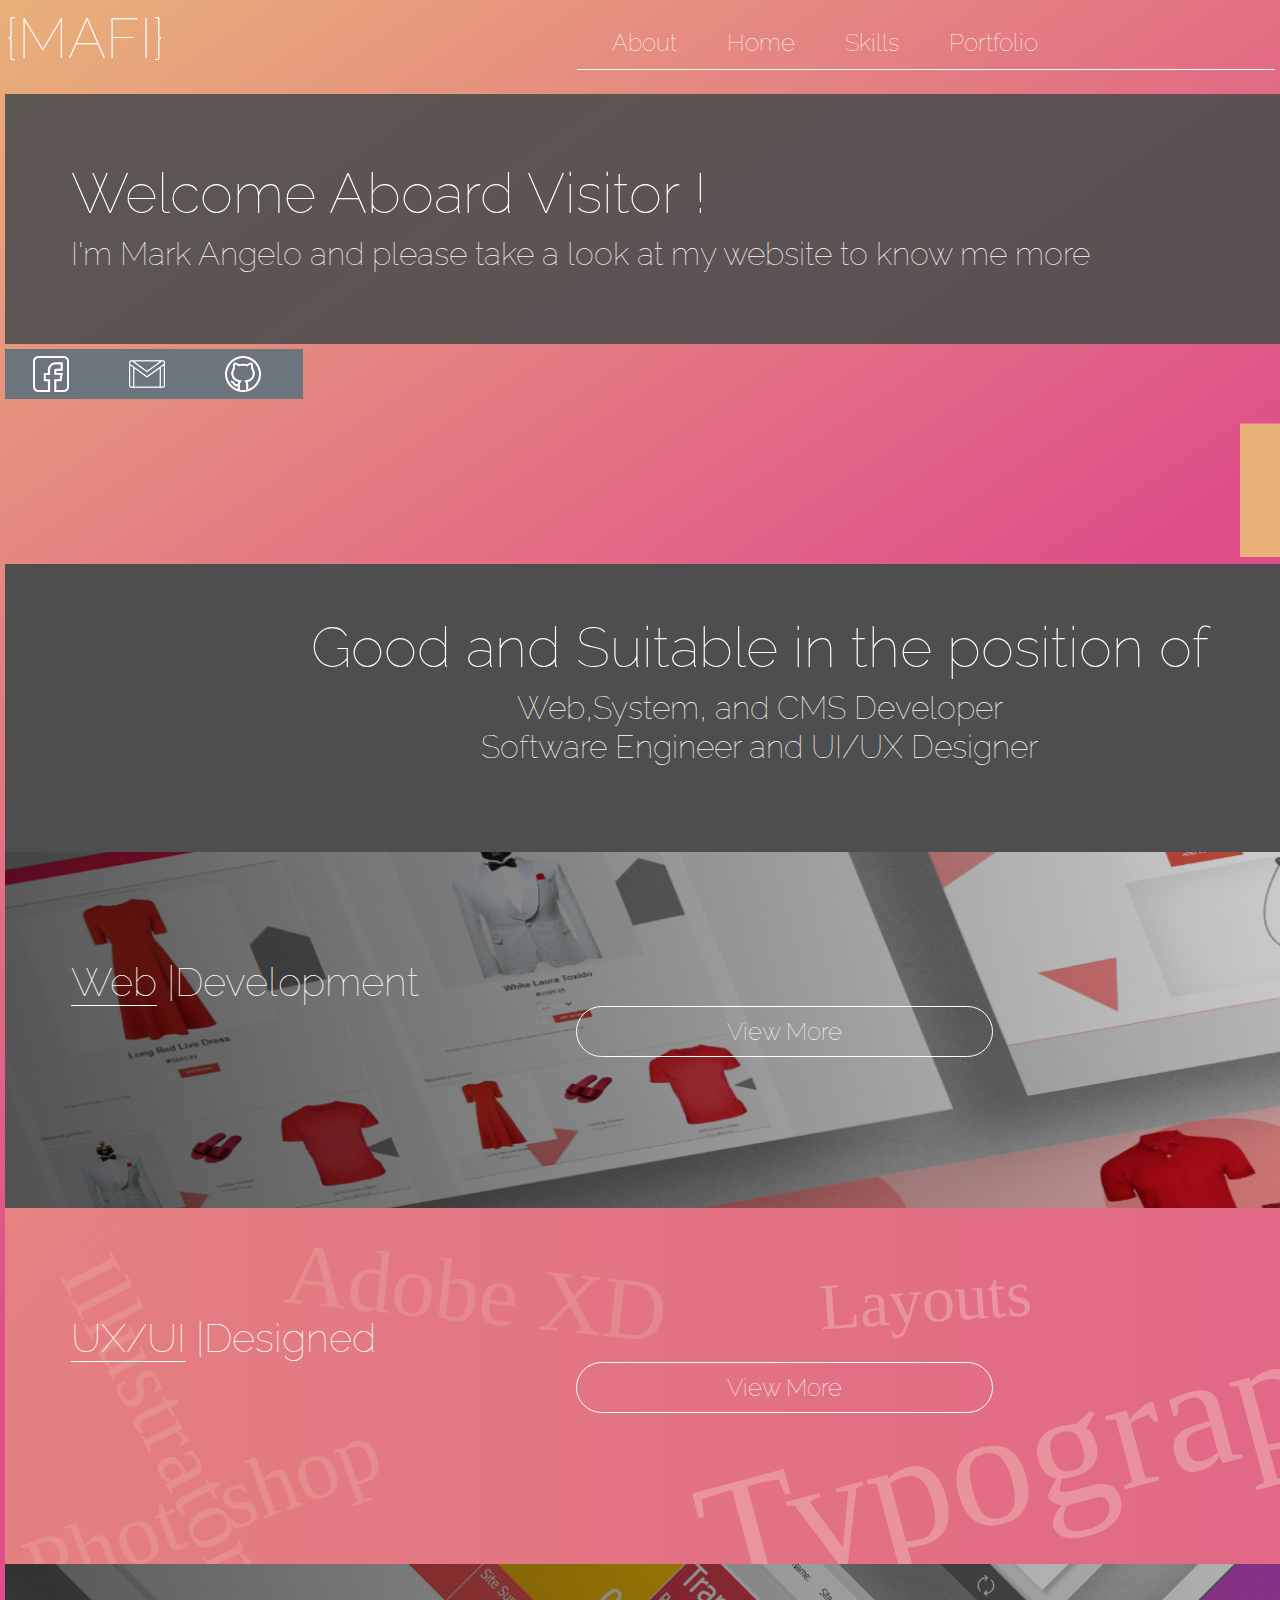
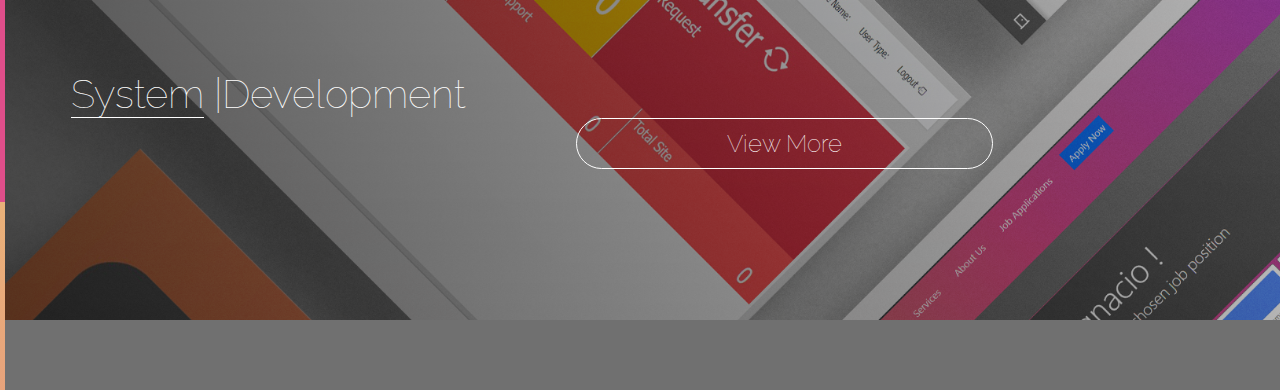
==== index.html @ a72b0a35 "links" ====
<!DOCTYPE html>
<html lang="en">
  <head>
    <!-- Required meta tags -->
    <meta charset="utf-8" />
    <meta
      name="viewport"
      content="width=device-width, initial-scale=1, shrink-to-fit=no"
    />

    <!-- Bootstrap CSS -->
    <link
      rel="stylesheet"
      href="https://maxcdn.bootstrapcdn.com/bootstrap/4.0.0/css/bootstrap.min.css"
      integrity="sha384-Gn5384xqQ1aoWXA+058RXPxPg6fy4IWvTNh0E263XmFcJlSAwiGgFAW/dAiS6JXm"
      crossorigin="anonymous"
    />
    <link rel="stylesheet" href="Index.css" />
    <title>Welcome</title>
  </head>
  <body>
    <div class="nav">
      <h1 class="float-left">{MAFI}</h1>
      <nav class="">
        <ul class="float-right">
          <span
            style="font-size: 1.5rem; cursor: pointer"
            id="Hamburger"
            onclick="openNav()"
            >&#9776; open</span
          >

          <li><a href="/PersonalWebsite/About/About.html">About</a></li>
          <li><a href="/PersonalWebsite/index.html">Home</a></li>
          <li><a href="/PersonalWebsite/Skills/Skills.html">Skills</a></li>
          <li><a href="/PersonalWebsite/Porfolio/Portfolio.html">Portfolio</a></li>
        </ul>
      </nav>
    </div>
    <div id="myNav" class="overlay">
      <a href="javascript:void(0)" class="closebtn" onclick="closeNav()"
        >&times;</a
      >
      <div class="overlay-content">
        <h5>Hi! Let me join to your team!</h5>
        <a href="/PersonalWebsite/About/About.html">| About</a>
        <a href="/PersonalWebsite/index.html">| Home</a>
        <a href="/PersonalWebsite/Skills/Skills.html">| Skills</a>
        <a href="/PersonalWebsite/Porfolio/Portfolio.html">| Portfolio</a>
      </div>
    </div>
    <div class="container-fluid">
      <br />
      <header>
        <div class="Welcome-Greet">
          <h1 class="display-4">Welcome Aboard Visitor !</h1>
          <h2 class="display-6">
            I'm Mark Angelo and please take a look at my website to know me more
          </h2>
          <img src="./images/Logo1.svg" id="Logo1" alt="" />
        </div>
        <div class="contacts">
          <li>
            <button
              type="button"
              class="btn btn-secondary"
              data-container="body"
              data-toggle="popover"
              data-placement="bottom"
              data-content="https://www.facebook.com/angelo.ignacio.7186/
        "
            >
              <img src="./images/facebook.svg" alt="" />
            </button>
          </li>
          <li>
            <button
              type="button"
              class="btn btn-secondary"
              data-container="body"
              data-toggle="popover"
              data-placement="bottom"
              data-content="markangeloignacio001@gmail.com
     "
            >
              <img src="./images/Gmail.svg" alt="" />
            </button>
          </li>
          <li>
            <button
              type="button"
              class="btn btn-secondary"
              data-container="body"
              data-toggle="popover"
              data-placement="bottom"
              data-title=""
              data-content="github.com/ignacio2366
      "
            >
              <img src="./images/Git.svg" alt="" />
            </button>
          </li>
        </div>
      </header>
      <section style="height: 288px">
        <h3>Good and Suitable in the position of</h3>
        <h2>
          Web,System, and CMS Developer <br />Software Engineer and UI/UX
          Designer
        </h2>
      </section>
      <section>
        <h1><span>Web</span> |Development</h1>
        <a href="/PersonalWebsite/Porfolio/Portfolio.html">View More</a>
      </section>

      <section>
        <h1 class=""><span>UX/UI</span> |Designed</h1>
        <a href="">View More</a>
      </section>

      <section>
        <h1 class=""><span>System</span> |Development</h1>
        <a href="">View More</a>
      </section>
      <footer></footer>
    </div>

    <!-- Optional JavaScript -->
    <!-- jQuery first, then Popper.js, then Bootstrap JS -->
    <script
      src="https://code.jquery.com/jquery-3.2.1.slim.min.js"
      integrity="sha384-KJ3o2DKtIkvYIK3UENzmM7KCkRr/rE9/Qpg6aAZGJwFDMVNA/GpGFF93hXpG5KkN"
      crossorigin="anonymous"
    ></script>
    <script
      src="https://cdnjs.cloudflare.com/ajax/libs/popper.js/1.12.9/umd/popper.min.js"
      integrity="sha384-ApNbgh9B+Y1QKtv3Rn7W3mgPxhU9K/ScQsAP7hUibX39j7fakFPskvXusvfa0b4Q"
      crossorigin="anonymous"
    ></script>
    <script
      src="https://maxcdn.bootstrapcdn.com/bootstrap/4.0.0/js/bootstrap.min.js"
      integrity="sha384-JZR6Spejh4U02d8jOt6vLEHfe/JQGiRRSQQxSfFWpi1MquVdAyjUar5+76PVCmYl"
      crossorigin="anonymous"
    ></script>

    <script>
      function openNav() {
        document.getElementById("myNav").style.width = "100%";
      }

      function closeNav() {
        document.getElementById("myNav").style.width = "0%";
      }
      $(function () {
        $('[data-toggle="popover"]').popover();
      });
    </script>
  </body>
</html>
---- Index.css ----
@import url("https://fonts.googleapis.com/css2?family=Raleway:ital,wght@0,100;0,400;1,100&display=swap");
* {
  font-family: "Raleway", sans-serif;
  font-weight: 100 !important;
  box-sizing: border-box;
  color: #fff !important;
}

body {
  background: linear-gradient(146deg, rgba(233,177,121,1) 0%, rgba(223,78,138,1) 50%);
  background-size: auto;
  background-repeat: repeat;
  height: auto;
  margin: 5px;
}

/* Navigation */
.nav {
  position: relative;
  width: 100%;
  height: 10px;
}
.nav h1 {
  position: relative;
  float: left;
  font-weight: lighter;
  font-size: 3.5em;
}
nav ul {
  position: absolute;
  float: left;
  margin-left: -30px;
}

nav li {
  display: inline;
  padding: 20px 25px 10px 25px;
  list-style-type: none;
  float: left;
}
nav li:hover {
  transform: scale(1.2);
}
nav a {
  text-emphasis: none;
  font-size: 1.5rem;
  transition: transform 0.9s;
}
nav a:hover {
  text-decoration: none;
}

nav {
  position: absolute;
  right: 0px;
  width: 55%;
  height: 65px;

  padding-bottom: 50px !important;
  border-bottom: 0.1px solid white;
}

#Hamburger {
  visibility: hidden;
}

/* Body  */

.container-fluid {
  position: relative;
  height: 198vh;

  max-width: 1550px;
  min-width: 1510px;
  padding: 0;
  margin: auto;
  border-right: 1px solid #f5f5f5;
  border-top: 0px;
  top: 55px;
}
span {
  border-bottom: 0.5px solid #ffff;
}

/* HEADER */
header {
  width: 100%;
  height: 470px;
}
header img {
  float: right;
  z-index: 1;
  width: auto;
  height: 275px;
}

.Welcome-Greet {
  height: 250px;
  background-color: rgba(78, 78, 78, 0.9);
  padding: 66px 0px 0px 66px;
}

.contacts {
  margin-top: 5px;
  background-color: #6c757d;
  width: 298px;
  height: 50px;
}
.contacts li {
  display: inline-block;
  padding: 0 15px;
}
.contacts img {
  width: auto;
  height: 36px;
  background-color: none;
}
.popover{
  background-color: #6c757d !important;

}


/* Sections */

section a {
  padding: 10px 150px;
  height: 45px;
  border: 1px solid #ffff;
  border-radius: 40px;
  margin: 0 35%;
  font-size: 1.5rem;
}

section:nth-child(3) {
  height: 288px;
  background-color: #4e4e4e;
  text-align: center;
  padding-top: 50px;
}
section:nth-child(3) h3 {
  font-size: 3.5rem;
}
section:nth-child(4) {
  height: 356px;

  background: linear-gradient(to right, rgba(0, 0, 0, 0.6), rgba(0, 0, 0, 0.1)),
    url(./images/WebDevelopment.png); /* The least supported option. */

  background-size: cover;
  padding: 7% 0px 0px 66px;
}

section:nth-child(5) {
  height: 356px;
  padding: 0 0px 0px 0px;
  padding: 7% 0px 0px 66px;
  background: linear-gradient(
      to right,
      rgba(233, 177, 121, 0.5),
      rgba(233, 177, 121, 0.219)
    ),
    url(./images/Ui.svg); /* The least supported option. */

  background-size: cover;
}
section:nth-child(6) {
  height: 356px;

  background: linear-gradient(to right, rgba(0, 0, 0, 0.6), rgba(0, 0, 0, 0.1)),
    url(./images/SystemDev.png); /* The least supported option. */

  background-size: cover;
  padding: 7% 0px 0px 66px;
}
footer {
  height: 70px;
  background-color: #707070;
}

.overlay {
  height: 100%;
  width: 0;
  position: fixed;
  z-index: 2;
  top: 0;
  right: 0;
  background-color: rgba(78, 78, 78, 0.85);
  overflow-x: hidden;
  transition: 0.2s;
}

.overlay-content {
  position: relative;
  top: 25%;
  width: 100%;
  text-align: center;
  margin-top: 30px;
}
.overlay-content h5 {
  font-size: 1.4rem;
  font-weight: 100;
}

.overlay a {
  padding: 8px;
  text-decoration: none;
  font-size: 1.5rem;
  color: #818181;
  display: block;
  transition: 0.3s;
}

.overlay a:hover,
.overlay a:focus {
  color: #f1f1f1;
}

.overlay .closebtn {
  position: absolute;
  top: 20px;
  right: 45px;
  font-size: 60px;
}
@media screen and (max-width: 450px) {
  #Hamburger {
    position: absolute;
    visibility: visible;
    right: 10px;
  }
  .overlay a {
    font-size: 20px;
    text-align: center;
  }
  .overlay a:hover {
    font-size: 35px;
  }
  .overlay .closebtn {
    font-size: 40px;
    top: 15px;
    right: 0px;
  }
  nav {
    visibility: hidden;
  }
  .nav h1 {
    position: relative;
    float: left;
    font-size: 1.5em;
    font-family: "Raleway", sans-serif;
    font-weight: lighter;
  }

  .container-fluid {
    border: 0px solid white;

    position: relative;
    height: 198vh;

    max-width: 412px;
    min-width: 0px;
    padding: 0;
    margin: 0;
    border-right: 1px solid #f5f5f5;

    top: 55px;
  }

  /* HEADER */
  header {
    width: 100%;
    height: 350px;
  }
  header img {
    float: right;
    z-index: 1;
    width: auto;
    height: 125px;
  }

  .Welcome-Greet {
    height: 250px;
    background-color: rgba(78, 78, 78, 0.9);
    padding: 10px 0px 0px 10px;
  }
  .Welcome-Greet h1 {
    font-size: 30px;
  }
  .Welcome-Greet h2 {
    font-size: 22px;
  }
  .contacts {
    margin-top: 5px;
    background-color: #6c757d;
    width: 100%;
    height: 40px;
  }
  .contacts li {
    display: inline-block;
    padding: 0 8.5%;
  }
  .contacts img {
    width: auto;
    height: 25px;
    background-color: none;
  }

  .popover {
    background-color: #0000;
  }

  /* Sections */

  section a {
    padding: 10px 50px;
    border: 1px solid #ffff;
    border-radius: 40px;
    margin: 10% 20% ;
    font-size: 1.2rem;
    position: absolute
  }

  section h1 {
    font-size: 25px;
    margin-top: 50px;;
    text-align: left;
    font-size:1.8rem;
  }
  section h2 {
    font-size: 28px;
  }
  section h3 {
    font-size: 18px;
  }

  section:nth-child(3) {
    height: 288px;
    background-color: #4e4e4e;
    text-align: center;
    padding-top: 50px;
  }

  section:nth-child(3) h3 {
    font-size: 1.3rem;
  }
  section:nth-child(4) {
    height: 300px;

    background: linear-gradient(
        to right,
        rgba(0, 0, 0, 0.6),
        rgba(0, 0, 0, 0.1)
      ),
      url(./images/WebDevelopment.png); /* The least supported option. */

    background-size: cover;
    padding: 7% 0px 0px 10px;
  }

  section:nth-child(5) {
    height: 300px;
    padding: 0 0px 0px 0px;
    padding: 7% 0px 0px 10px;
    background: linear-gradient(
        to right,
        rgba(0, 0, 0, 0.2),
        rgba(0, 0, 0, 0.1)
      ),
      url(./images/Ui.svg); /* The least supported option. */

    background-size: cover;
  }
  section:nth-child(6) {
    height: 300px;

    background: linear-gradient(
        to right,
        rgba(0, 0, 0, 0.6),
        rgba(0, 0, 0, 0.1)
      ),
      url(./images/SystemDev.png); /* The least supported option. */

    background-size: cover;
    padding: 7% 0px 0px 10px;
  }
  footer {
    height: 35px;
    background-color: #707070;
  }
}
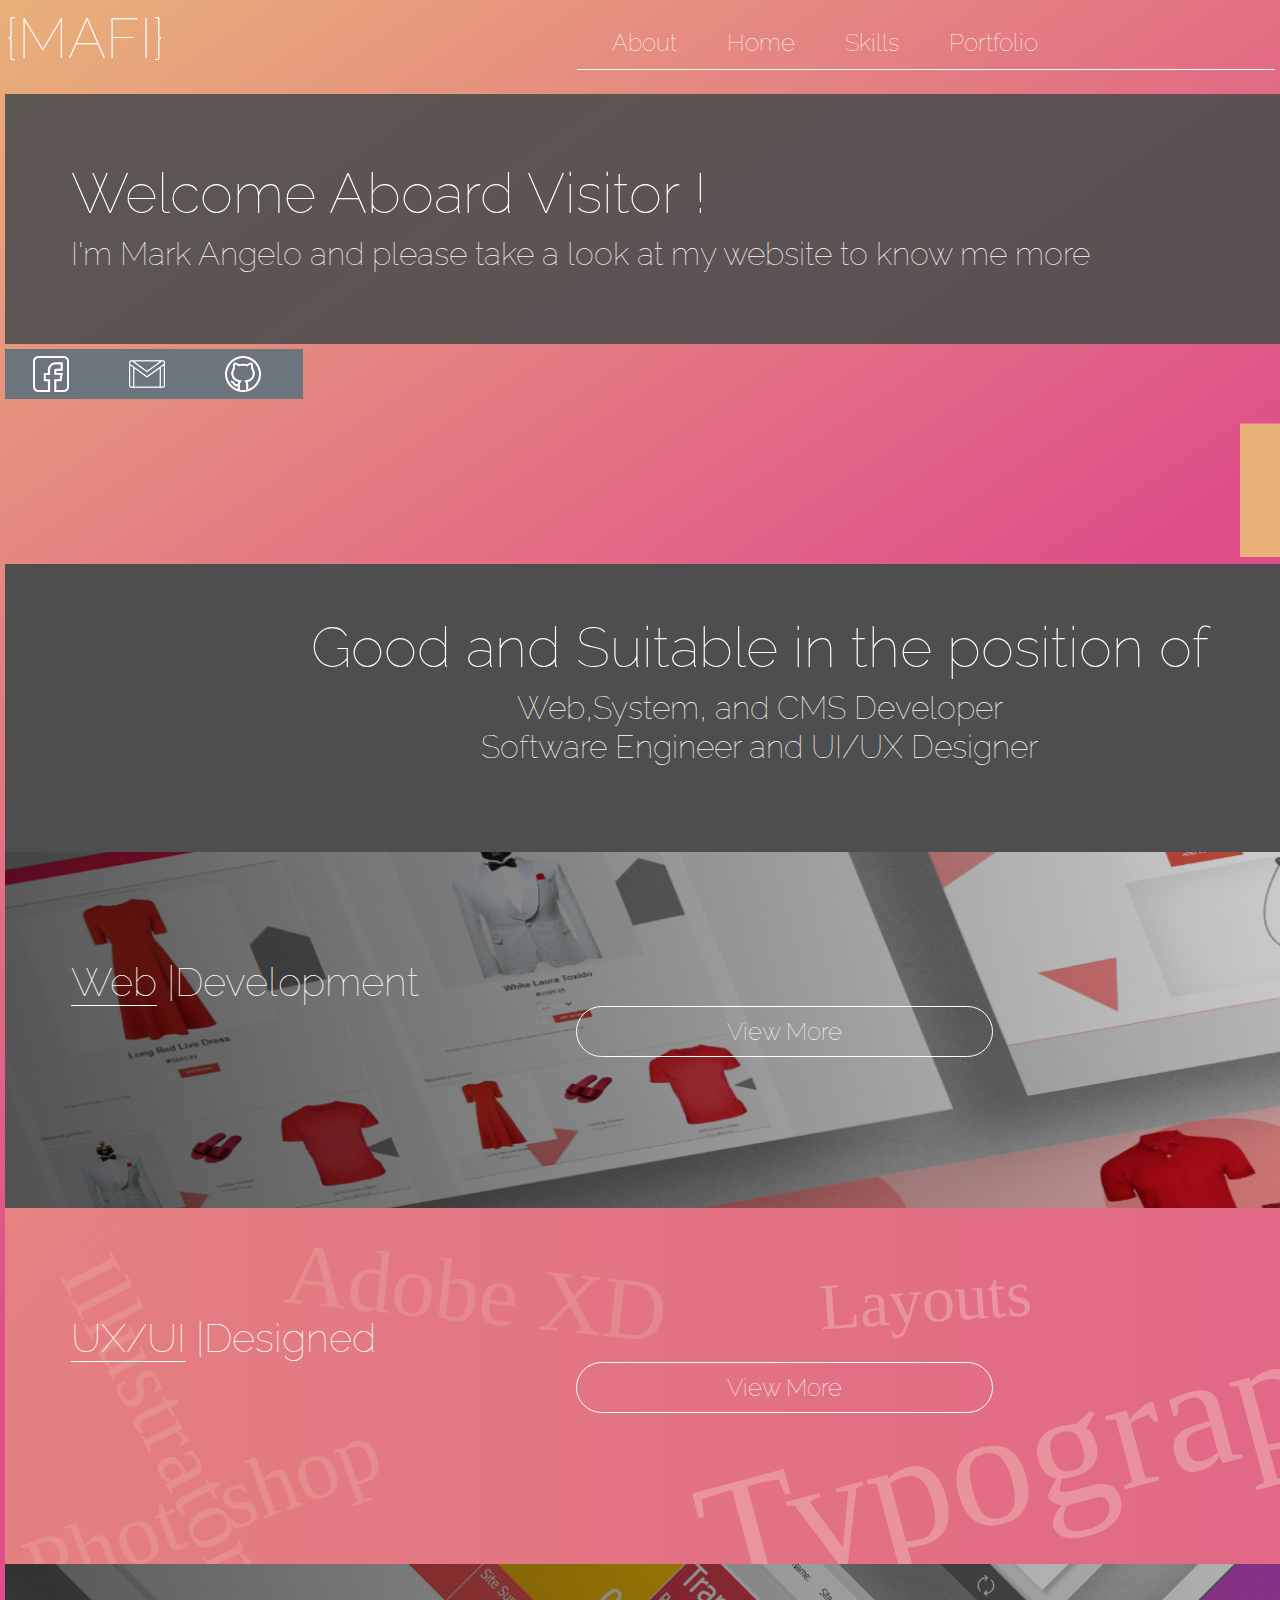
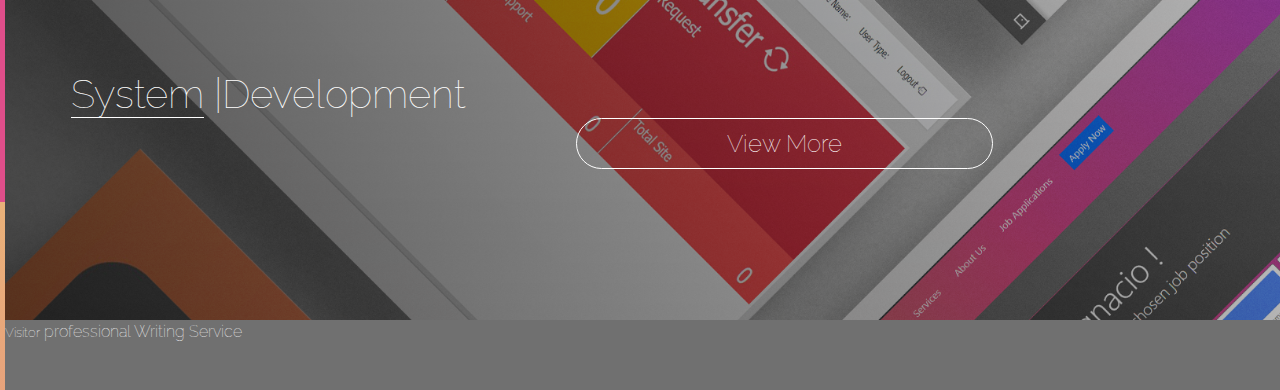
==== commit 52c38757: "Visitor" ====
--- a/index.html
+++ b/index.html
@@ -16,6 +16,7 @@
       crossorigin="anonymous"
     />
     <link rel="stylesheet" href="Index.css" />
+    <link rel="icon" href="/images/person1.png">
     <title>Welcome</title>
   </head>
   <body>
@@ -40,6 +41,7 @@
     <div id="myNav" class="overlay">
       <a href="javascript:void(0)" class="closebtn" onclick="closeNav()"
         >&times;</a
+        
       >
       <div class="overlay-content">
         <h5>Hi! Let me join to your team!</h5>
@@ -122,8 +124,13 @@
       <section>
         <h1 class=""><span>System</span> |Development</h1>
         <a href="">View More</a>
+        
       </section>
-      <footer></footer>
+      <footer>
+        <small>Visitor</small>
+        <a href='https://dissertation-writingservice.com/'>professional Writing Service</a> <script type='text/javascript' src='https://www.freevisitorcounters.com/auth.php?id=fec5b0e4540f5db0afe789494c202553d5d1dabe'></script>
+        <script type="text/javascript" src="https://www.freevisitorcounters.com/en/home/counter/918126/t/5"></script>
+      </footer>
     </div>
 
     <!-- Optional JavaScript -->
--- a/Index.css
+++ b/Index.css
@@ -177,6 +177,9 @@
   height: 70px;
   background-color: #707070;
 }
+.visitor{
+  margin-top:-30px;
+}
 
 .overlay {
   height: 100%;
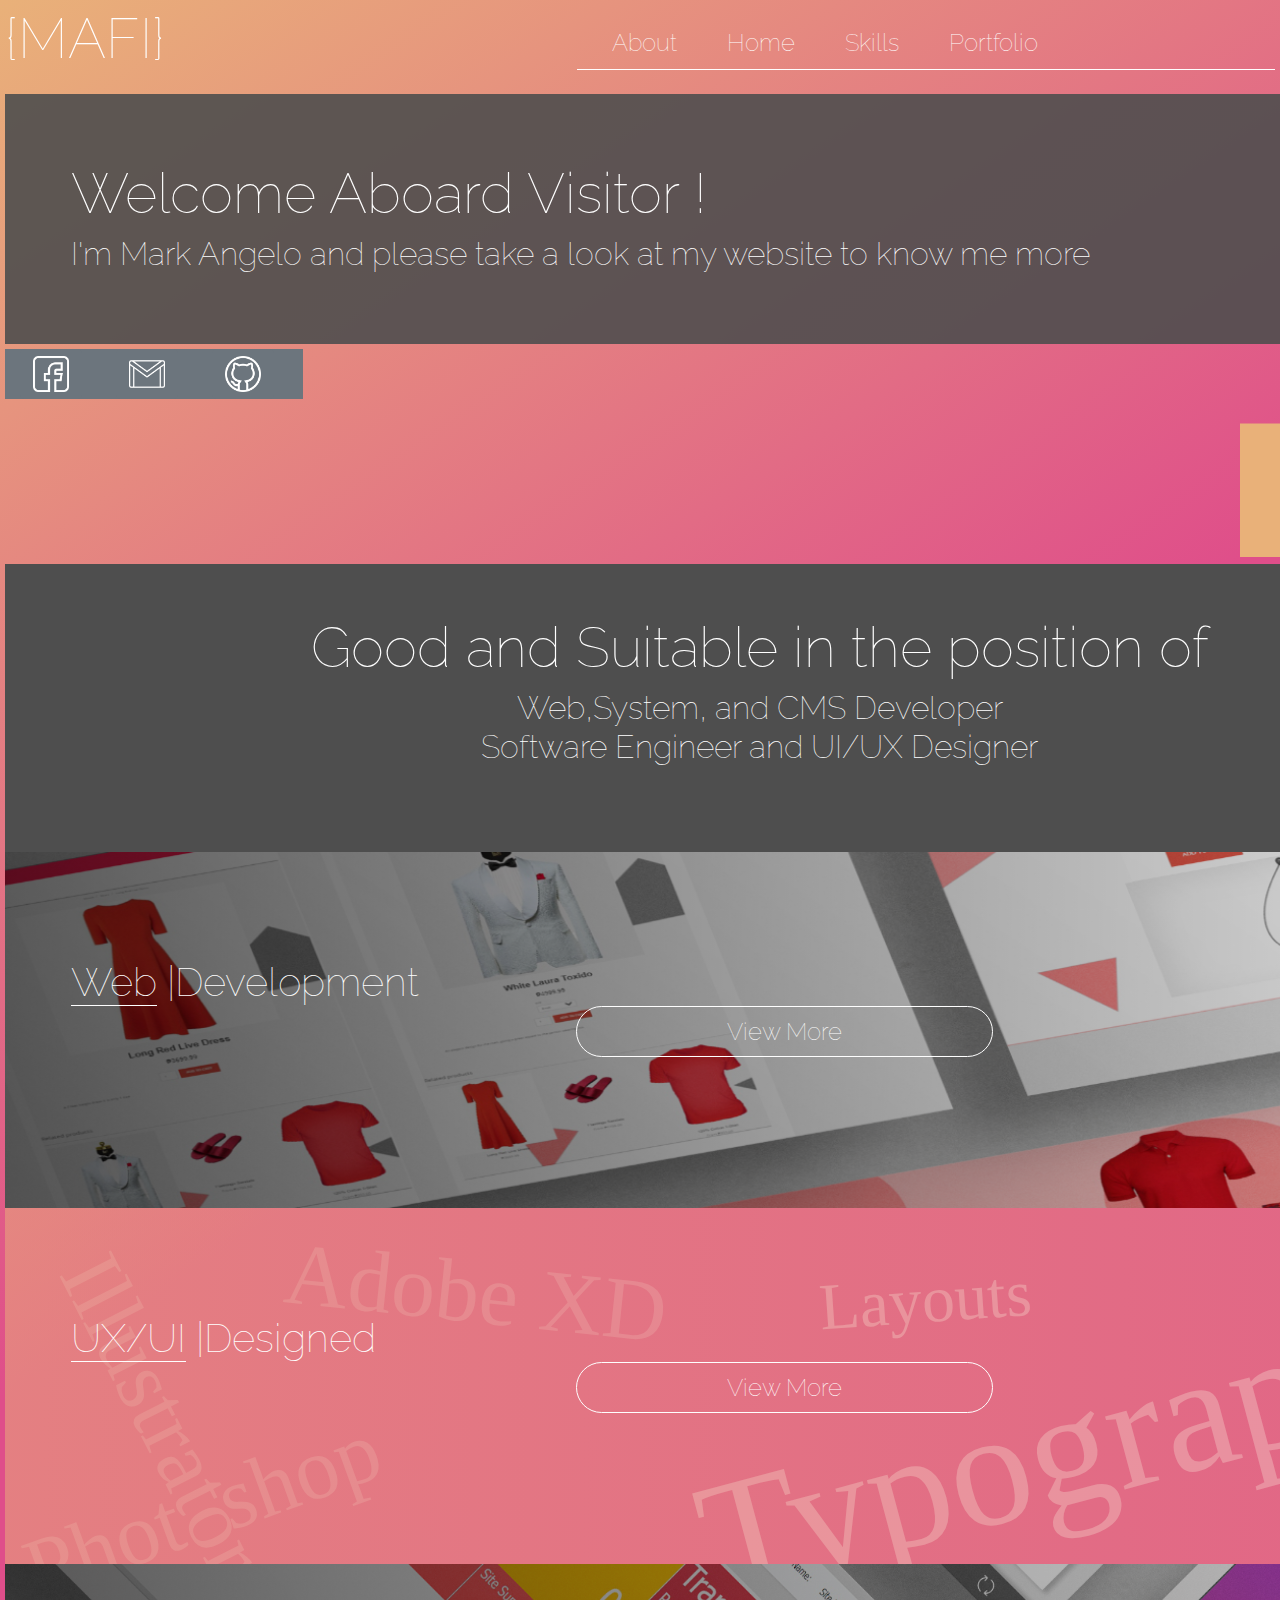
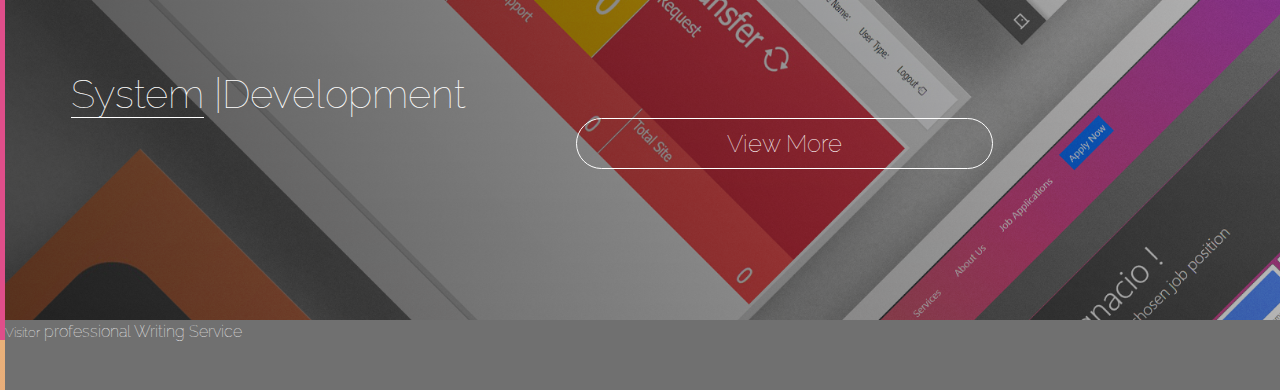
==== commit 3692b076: "Changes" ====
--- a/index.html
+++ b/index.html
@@ -118,7 +118,7 @@
 
       <section>
         <h1 class=""><span>UX/UI</span> |Designed</h1>
-        <a href="">View More</a>
+        <a href="/PersonalWebsite/Porfolio/Design.html">View More</a>
       </section>
 
       <section>
--- a/Index.css
+++ b/Index.css
@@ -68,7 +68,7 @@
 
 .container-fluid {
   position: relative;
-  height: 198vh;
+  height: auto;
 
   max-width: 1550px;
   min-width: 1510px;
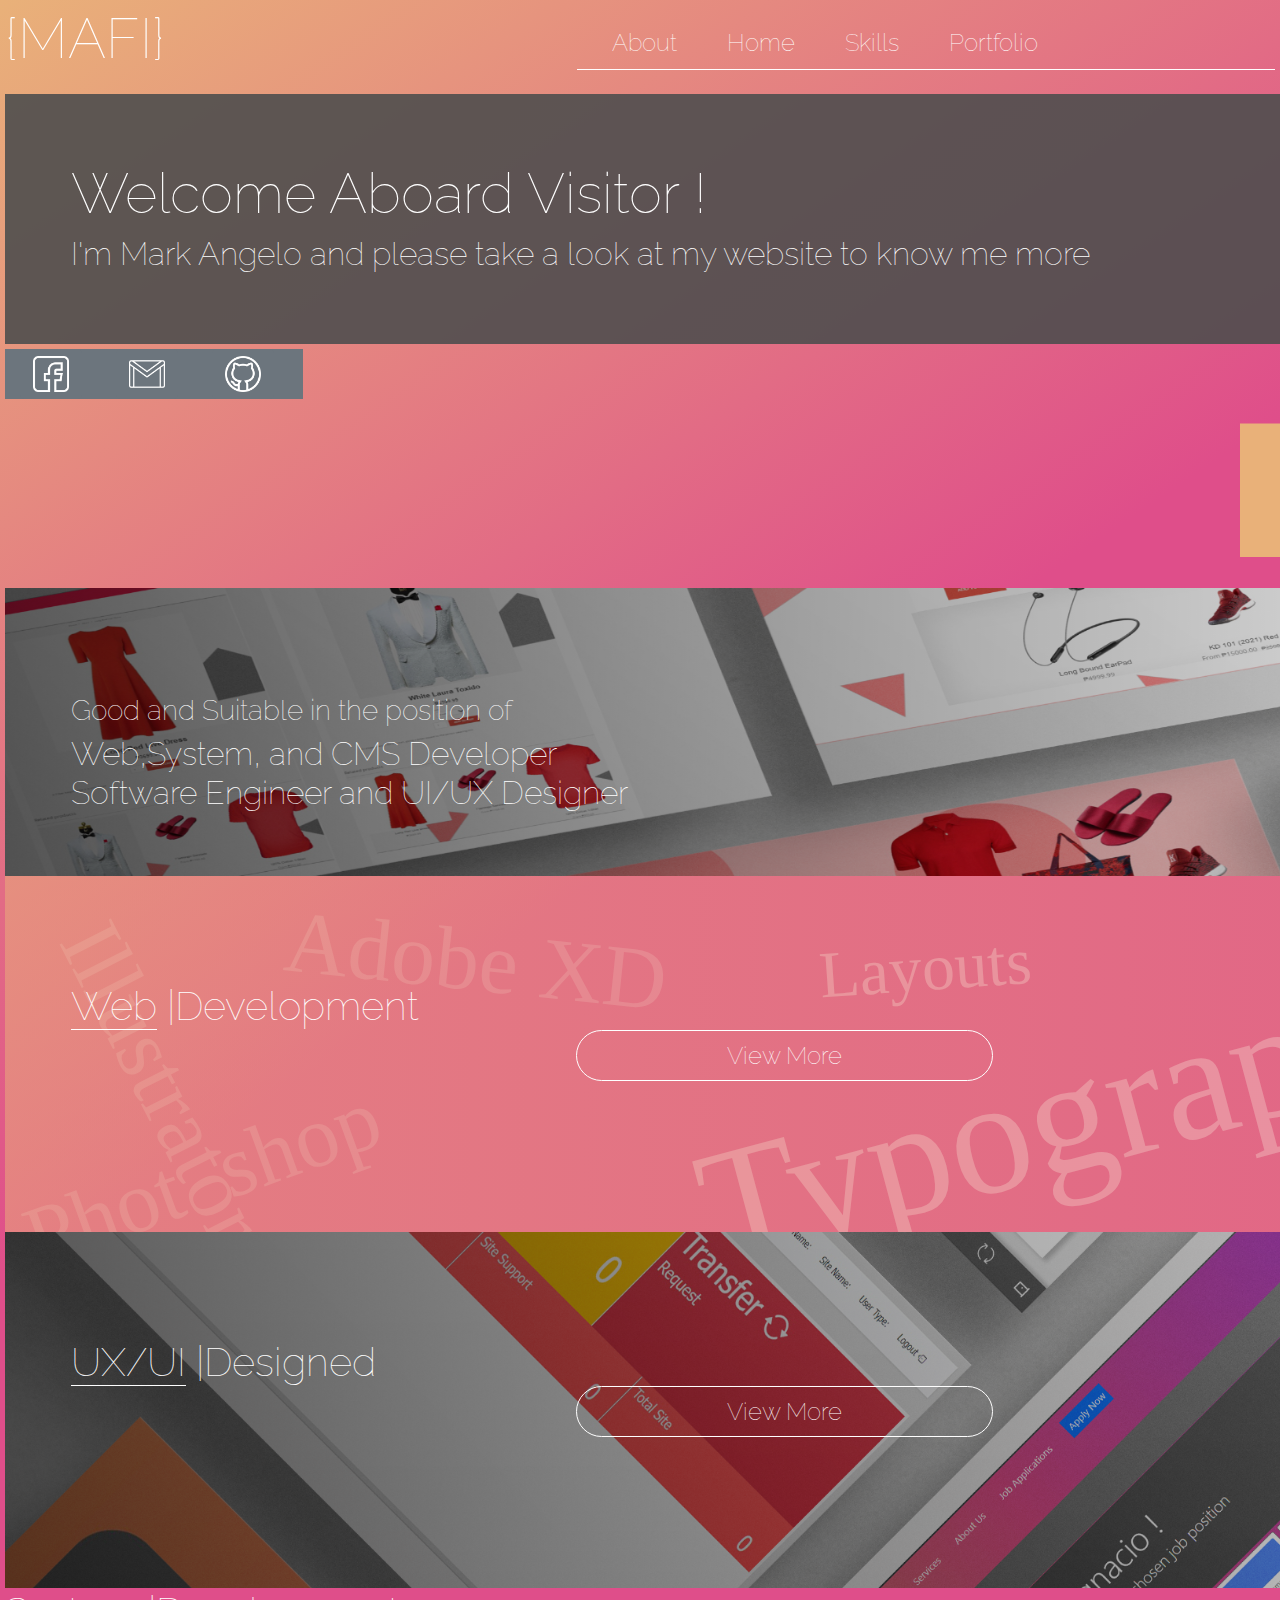
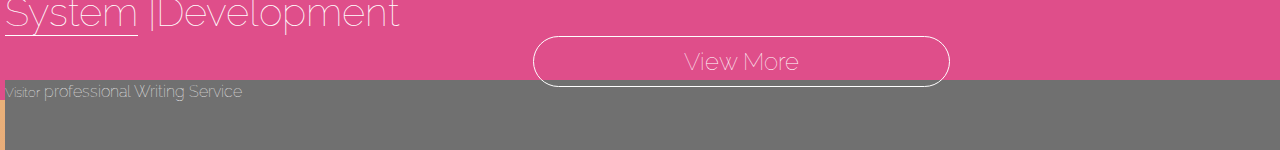
==== commit 368e991a: "Profile" ====
--- a/index.html
+++ b/index.html
@@ -54,6 +54,7 @@
     <div class="container-fluid">
       <br />
       <header>
+        
         <div class="Welcome-Greet">
           <h1 class="display-4">Welcome Aboard Visitor !</h1>
           <h2 class="display-6">
@@ -103,7 +104,11 @@
             </button>
           </li>
         </div>
+
       </header>
+                    <img class="ME" src="/images/cover.png" alt="">
+
+
       <section style="height: 288px">
         <h3>Good and Suitable in the position of</h3>
         <h2>
--- a/Index.css
+++ b/Index.css
@@ -93,7 +93,12 @@
   width: auto;
   height: 275px;
 }
-
+.ME{
+  width:80%;
+
+  height: auto;
+  margin: 0 150px;
+}
 .Welcome-Greet {
   height: 250px;
   background-color: rgba(78, 78, 78, 0.9);
@@ -280,6 +285,13 @@
     width: auto;
     height: 125px;
   }
+  
+  .ME{
+    width:100%;
+  
+    height: auto;
+    margin: 0 0px;
+  }
 
   .Welcome-Greet {
     height: 250px;
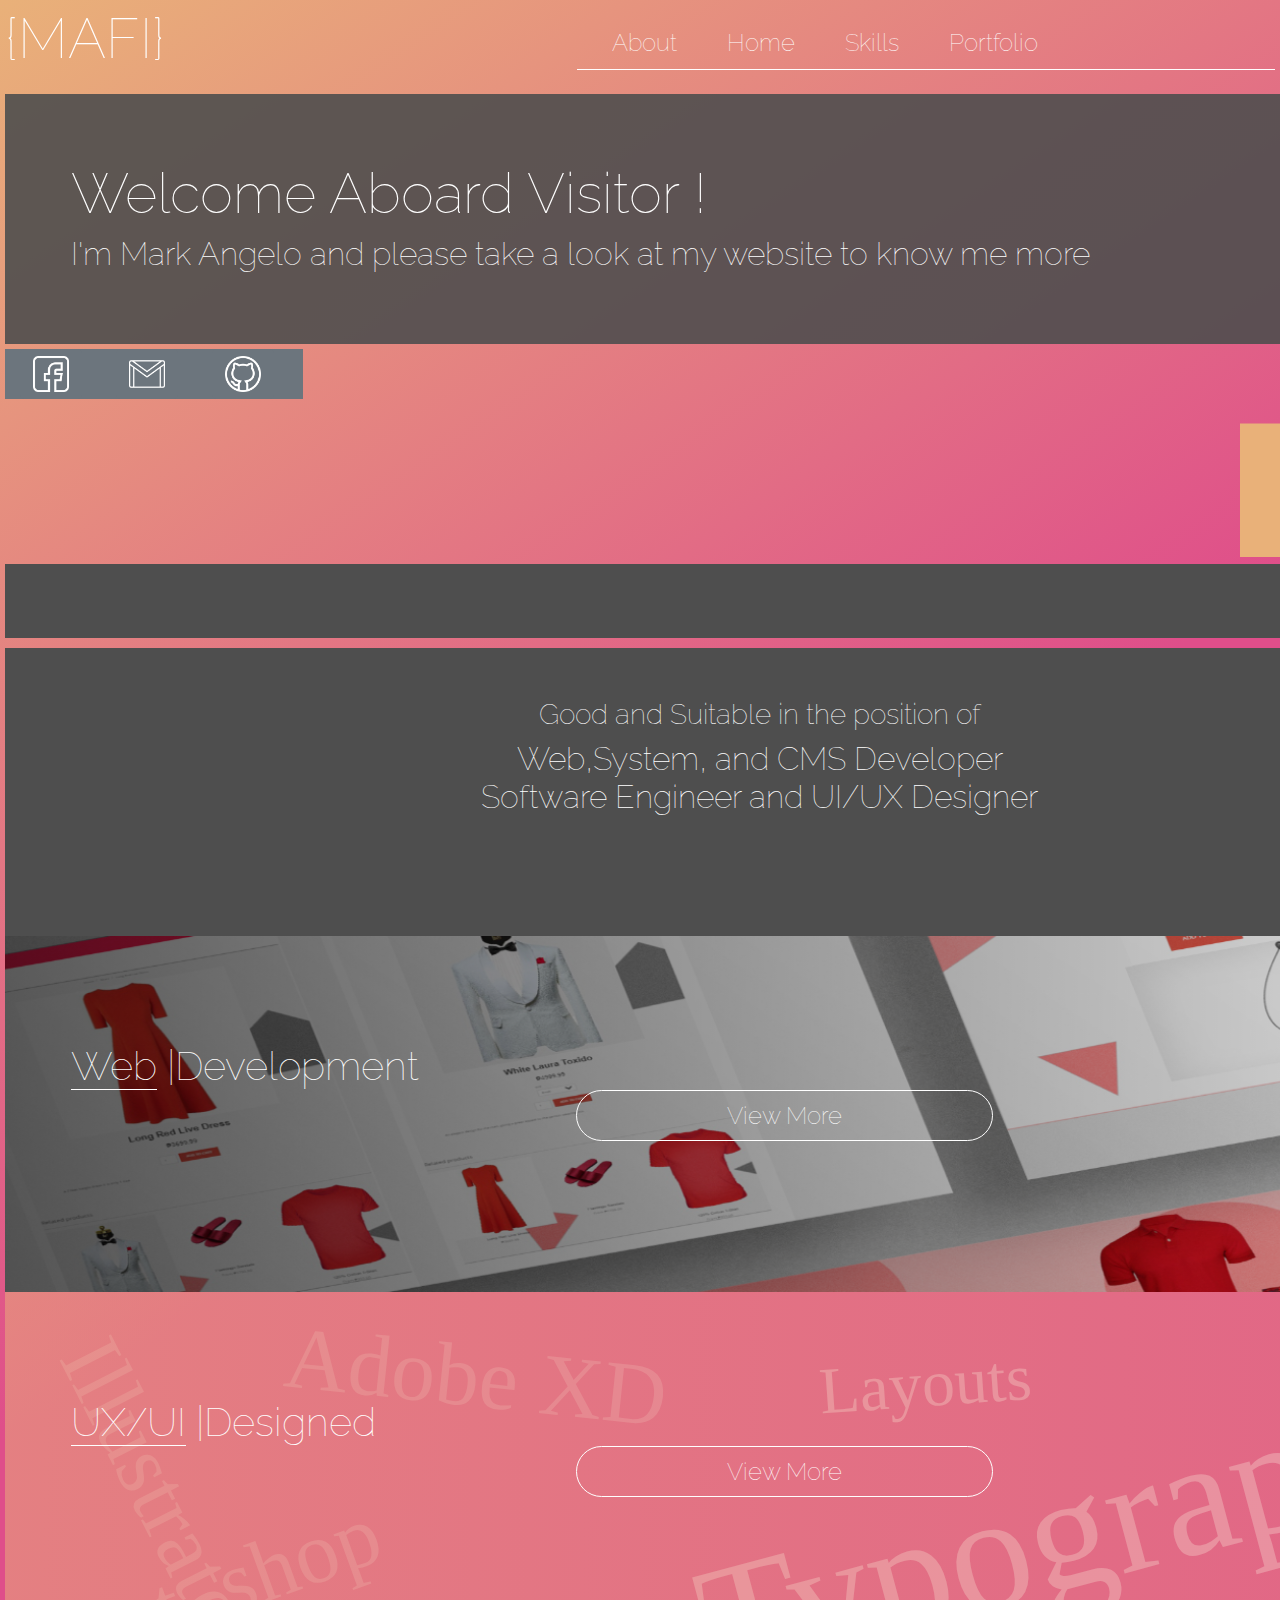
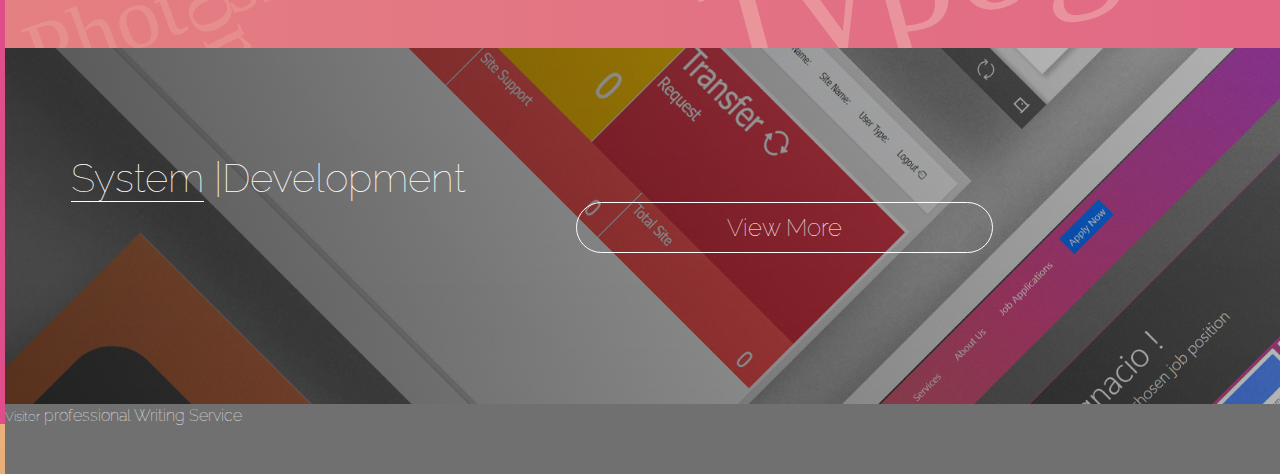
==== commit 0d447cee: "FIXED" ====
--- a/index.html
+++ b/index.html
@@ -1,172 +1,139 @@
 <!DOCTYPE html>
 <html lang="en">
-  <head>
-    <!-- Required meta tags -->
-    <meta charset="utf-8" />
-    <meta
-      name="viewport"
-      content="width=device-width, initial-scale=1, shrink-to-fit=no"
-    />
 
-    <!-- Bootstrap CSS -->
-    <link
-      rel="stylesheet"
-      href="https://maxcdn.bootstrapcdn.com/bootstrap/4.0.0/css/bootstrap.min.css"
-      integrity="sha384-Gn5384xqQ1aoWXA+058RXPxPg6fy4IWvTNh0E263XmFcJlSAwiGgFAW/dAiS6JXm"
-      crossorigin="anonymous"
-    />
-    <link rel="stylesheet" href="Index.css" />
-    <link rel="icon" href="/images/person1.png">
-    <title>Welcome</title>
-  </head>
-  <body>
-    <div class="nav">
-      <h1 class="float-left">{MAFI}</h1>
-      <nav class="">
-        <ul class="float-right">
-          <span
-            style="font-size: 1.5rem; cursor: pointer"
-            id="Hamburger"
-            onclick="openNav()"
-            >&#9776; open</span
-          >
+<head>
+  <!-- Required meta tags -->
+  <meta charset="utf-8" />
+  <meta name="viewport" content="width=device-width, initial-scale=1, shrink-to-fit=no" />
 
-          <li><a href="/PersonalWebsite/About/About.html">About</a></li>
-          <li><a href="/PersonalWebsite/index.html">Home</a></li>
-          <li><a href="/PersonalWebsite/Skills/Skills.html">Skills</a></li>
-          <li><a href="/PersonalWebsite/Porfolio/Portfolio.html">Portfolio</a></li>
-        </ul>
-      </nav>
+  <!-- Bootstrap CSS -->
+  <link rel="stylesheet" href="https://maxcdn.bootstrapcdn.com/bootstrap/4.0.0/css/bootstrap.min.css"
+    integrity="sha384-Gn5384xqQ1aoWXA+058RXPxPg6fy4IWvTNh0E263XmFcJlSAwiGgFAW/dAiS6JXm" crossorigin="anonymous" />
+  <link rel="stylesheet" href="Index.css" />
+  <link rel="icon" href="/images/person1.png">
+  <title>Welcome</title>
+</head>
+
+<body>
+  <div class="nav">
+    <h1 class="float-left">{MAFI}</h1>
+    <nav class="">
+      <ul class="float-right">
+        <span style="font-size: 1.5rem; cursor: pointer" id="Hamburger" onclick="openNav()">&#9776; open</span>
+
+        <li><a href="/PersonalWebsite/About/About.html">About</a></li>
+        <li><a href="/PersonalWebsite/index.html">Home</a></li>
+        <li><a href="/PersonalWebsite/Skills/Skills.html">Skills</a></li>
+        <li><a href="/PersonalWebsite/Porfolio/Portfolio.html">Portfolio</a></li>
+      </ul>
+    </nav>
+  </div>
+  <div id="myNav" class="overlay">
+    <a href="javascript:void(0)" class="closebtn" onclick="closeNav()">&times;</a>
+    <div class="overlay-content">
+      <h5>Hi! Let me join to your team!</h5>
+      <a href="/PersonalWebsite/About/About.html">| About</a>
+      <a href="/PersonalWebsite/index.html">| Home</a>
+      <a href="/PersonalWebsite/Skills/Skills.html">| Skills</a>
+      <a href="/PersonalWebsite/Porfolio/Portfolio.html">| Portfolio</a>
     </div>
-    <div id="myNav" class="overlay">
-      <a href="javascript:void(0)" class="closebtn" onclick="closeNav()"
-        >&times;</a
-        
-      >
-      <div class="overlay-content">
-        <h5>Hi! Let me join to your team!</h5>
-        <a href="/PersonalWebsite/About/About.html">| About</a>
-        <a href="/PersonalWebsite/index.html">| Home</a>
-        <a href="/PersonalWebsite/Skills/Skills.html">| Skills</a>
-        <a href="/PersonalWebsite/Porfolio/Portfolio.html">| Portfolio</a>
+  </div>
+  <div class="container-fluid">
+    <br />
+    <header>
+
+      <div class="Welcome-Greet">
+        <h1 class="display-4">Welcome Aboard Visitor !</h1>
+        <h2 class="display-6">
+          I'm Mark Angelo and please take a look at my website to know me more
+        </h2>
+        <img src="./images/Logo1.svg" id="Logo1" alt="" />
       </div>
-    </div>
-    <div class="container-fluid">
-      <br />
-      <header>
-        
-        <div class="Welcome-Greet">
-          <h1 class="display-4">Welcome Aboard Visitor !</h1>
-          <h2 class="display-6">
-            I'm Mark Angelo and please take a look at my website to know me more
-          </h2>
-          <img src="./images/Logo1.svg" id="Logo1" alt="" />
-        </div>
-        <div class="contacts">
-          <li>
-            <button
-              type="button"
-              class="btn btn-secondary"
-              data-container="body"
-              data-toggle="popover"
-              data-placement="bottom"
-              data-content="https://www.facebook.com/angelo.ignacio.7186/
-        "
-            >
-              <img src="./images/facebook.svg" alt="" />
-            </button>
-          </li>
-          <li>
-            <button
-              type="button"
-              class="btn btn-secondary"
-              data-container="body"
-              data-toggle="popover"
-              data-placement="bottom"
-              data-content="markangeloignacio001@gmail.com
-     "
-            >
-              <img src="./images/Gmail.svg" alt="" />
-            </button>
-          </li>
-          <li>
-            <button
-              type="button"
-              class="btn btn-secondary"
-              data-container="body"
-              data-toggle="popover"
-              data-placement="bottom"
-              data-title=""
-              data-content="github.com/ignacio2366
-      "
-            >
-              <img src="./images/Git.svg" alt="" />
-            </button>
-          </li>
-        </div>
+      <div class="contacts">
+        <li>
+          <button type="button" class="btn btn-secondary" data-container="body" data-toggle="popover"
+            data-placement="bottom" data-content="https://www.facebook.com/angelo.ignacio.7186/
+        ">
+            <img src="./images/facebook.svg" alt="" />
+          </button>
+        </li>
+        <li>
+          <button type="button" class="btn btn-secondary" data-container="body" data-toggle="popover"
+            data-placement="bottom" data-content="markangeloignacio001@gmail.com
+     ">
+            <img src="./images/Gmail.svg" alt="" />
+          </button>
+        </li>
+        <li>
+          <button type="button" class="btn btn-secondary" data-container="body" data-toggle="popover"
+            data-placement="bottom" data-title="" data-content="github.com/ignacio2366
+      ">
+            <img src="./images/Git.svg" alt="" />
+          </button>
+        </li>
+      </div>
 
-      </header>
-                    <img class="ME" src="/images/cover.png" alt="">
+    </header>
 
+    <section>
+      <img src="/images/cover.png" alt="">
+    </section>
+    
+    <section style="height: 288px">
+      <h3>Good and Suitable in the position of</h3>
+      <h2>
+        Web,System, and CMS Developer <br />Software Engineer and UI/UX
+        Designer
+      </h2>
+    </section>
+    <section>
+      <h1><span>Web</span> |Development</h1>
+      <a href="/PersonalWebsite/Porfolio/Portfolio.html">View More</a>
+    </section>
 
-      <section style="height: 288px">
-        <h3>Good and Suitable in the position of</h3>
-        <h2>
-          Web,System, and CMS Developer <br />Software Engineer and UI/UX
-          Designer
-        </h2>
-      </section>
-      <section>
-        <h1><span>Web</span> |Development</h1>
-        <a href="/PersonalWebsite/Porfolio/Portfolio.html">View More</a>
-      </section>
+    <section>
+      <h1 class=""><span>UX/UI</span> |Designed</h1>
+      <a href="/PersonalWebsite/Porfolio/Design.html">View More</a>
+    </section>
 
-      <section>
-        <h1 class=""><span>UX/UI</span> |Designed</h1>
-        <a href="/PersonalWebsite/Porfolio/Design.html">View More</a>
-      </section>
+    <section>
+      <h1 class=""><span>System</span> |Development</h1>
+      <a href="">View More</a>
 
-      <section>
-        <h1 class=""><span>System</span> |Development</h1>
-        <a href="">View More</a>
-        
-      </section>
-      <footer>
-        <small>Visitor</small>
-        <a href='https://dissertation-writingservice.com/'>professional Writing Service</a> <script type='text/javascript' src='https://www.freevisitorcounters.com/auth.php?id=fec5b0e4540f5db0afe789494c202553d5d1dabe'></script>
-        <script type="text/javascript" src="https://www.freevisitorcounters.com/en/home/counter/918126/t/5"></script>
-      </footer>
-    </div>
+    </section>
+    <footer>
+      <small>Visitor</small>
+      <a href='https://dissertation-writingservice.com/'>professional Writing Service</a>
+      <script type='text/javascript'
+        src='https://www.freevisitorcounters.com/auth.php?id=fec5b0e4540f5db0afe789494c202553d5d1dabe'></script>
+      <script type="text/javascript" src="https://www.freevisitorcounters.com/en/home/counter/918126/t/5"></script>
+    </footer>
+  </div>
 
-    <!-- Optional JavaScript -->
-    <!-- jQuery first, then Popper.js, then Bootstrap JS -->
-    <script
-      src="https://code.jquery.com/jquery-3.2.1.slim.min.js"
-      integrity="sha384-KJ3o2DKtIkvYIK3UENzmM7KCkRr/rE9/Qpg6aAZGJwFDMVNA/GpGFF93hXpG5KkN"
-      crossorigin="anonymous"
-    ></script>
-    <script
-      src="https://cdnjs.cloudflare.com/ajax/libs/popper.js/1.12.9/umd/popper.min.js"
-      integrity="sha384-ApNbgh9B+Y1QKtv3Rn7W3mgPxhU9K/ScQsAP7hUibX39j7fakFPskvXusvfa0b4Q"
-      crossorigin="anonymous"
-    ></script>
-    <script
-      src="https://maxcdn.bootstrapcdn.com/bootstrap/4.0.0/js/bootstrap.min.js"
-      integrity="sha384-JZR6Spejh4U02d8jOt6vLEHfe/JQGiRRSQQxSfFWpi1MquVdAyjUar5+76PVCmYl"
-      crossorigin="anonymous"
-    ></script>
+  <!-- Optional JavaScript -->
+  <!-- jQuery first, then Popper.js, then Bootstrap JS -->
+  <script src="https://code.jquery.com/jquery-3.2.1.slim.min.js"
+    integrity="sha384-KJ3o2DKtIkvYIK3UENzmM7KCkRr/rE9/Qpg6aAZGJwFDMVNA/GpGFF93hXpG5KkN"
+    crossorigin="anonymous"></script>
+  <script src="https://cdnjs.cloudflare.com/ajax/libs/popper.js/1.12.9/umd/popper.min.js"
+    integrity="sha384-ApNbgh9B+Y1QKtv3Rn7W3mgPxhU9K/ScQsAP7hUibX39j7fakFPskvXusvfa0b4Q"
+    crossorigin="anonymous"></script>
+  <script src="https://maxcdn.bootstrapcdn.com/bootstrap/4.0.0/js/bootstrap.min.js"
+    integrity="sha384-JZR6Spejh4U02d8jOt6vLEHfe/JQGiRRSQQxSfFWpi1MquVdAyjUar5+76PVCmYl"
+    crossorigin="anonymous"></script>
 
-    <script>
-      function openNav() {
-        document.getElementById("myNav").style.width = "100%";
-      }
+  <script>
+    function openNav() {
+      document.getElementById("myNav").style.width = "100%";
+    }
 
-      function closeNav() {
-        document.getElementById("myNav").style.width = "0%";
-      }
-      $(function () {
-        $('[data-toggle="popover"]').popover();
-      });
-    </script>
-  </body>
-</html>
+    function closeNav() {
+      document.getElementById("myNav").style.width = "0%";
+    }
+    $(function () {
+      $('[data-toggle="popover"]').popover();
+    });
+  </script>
+</body>
+
+</html>--- a/Index.css
+++ b/Index.css
@@ -7,7 +7,11 @@
 }
 
 body {
-  background: linear-gradient(146deg, rgba(233,177,121,1) 0%, rgba(223,78,138,1) 50%);
+  background: linear-gradient(
+    146deg,
+    rgba(233, 177, 121, 1) 0%,
+    rgba(223, 78, 138, 1) 50%
+  );
   background-size: auto;
   background-repeat: repeat;
   height: auto;
@@ -93,12 +97,7 @@
   width: auto;
   height: 275px;
 }
-.ME{
-  width:80%;
-
-  height: auto;
-  margin: 0 150px;
-}
+
 .Welcome-Greet {
   height: 250px;
   background-color: rgba(78, 78, 78, 0.9);
@@ -120,11 +119,9 @@
   height: 36px;
   background-color: none;
 }
-.popover{
+.popover {
   background-color: #6c757d !important;
-
-}
-
+}
 
 /* Sections */
 
@@ -136,8 +133,20 @@
   margin: 0 35%;
   font-size: 1.5rem;
 }
-
 section:nth-child(3) {
+  background-color: #4e4e4e;
+  margin-bottom: 10px;
+  padding:25px;
+}
+
+section:nth-child(3) img {
+  width: 75%;
+  position: relative;
+  height: auto;
+  margin: 0px 210px;
+  background-color: #4e4e4e;
+}
+section:nth-child(4) {
   height: 288px;
   background-color: #4e4e4e;
   text-align: center;
@@ -146,7 +155,7 @@
 section:nth-child(3) h3 {
   font-size: 3.5rem;
 }
-section:nth-child(4) {
+section:nth-child(5) {
   height: 356px;
 
   background: linear-gradient(to right, rgba(0, 0, 0, 0.6), rgba(0, 0, 0, 0.1)),
@@ -156,7 +165,7 @@
   padding: 7% 0px 0px 66px;
 }
 
-section:nth-child(5) {
+section:nth-child(6) {
   height: 356px;
   padding: 0 0px 0px 0px;
   padding: 7% 0px 0px 66px;
@@ -169,7 +178,7 @@
 
   background-size: cover;
 }
-section:nth-child(6) {
+section:nth-child(7) {
   height: 356px;
 
   background: linear-gradient(to right, rgba(0, 0, 0, 0.6), rgba(0, 0, 0, 0.1)),
@@ -182,8 +191,8 @@
   height: 70px;
   background-color: #707070;
 }
-.visitor{
-  margin-top:-30px;
+.visitor {
+  margin-top: -30px;
 }
 
 .overlay {
@@ -285,13 +294,6 @@
     width: auto;
     height: 125px;
   }
-  
-  .ME{
-    width:100%;
-  
-    height: auto;
-    margin: 0 0px;
-  }
 
   .Welcome-Greet {
     height: 250px;
@@ -330,16 +332,16 @@
     padding: 10px 50px;
     border: 1px solid #ffff;
     border-radius: 40px;
-    margin: 10% 20% ;
+    margin: 10% 20%;
     font-size: 1.2rem;
-    position: absolute
+    position: absolute;
   }
 
   section h1 {
     font-size: 25px;
-    margin-top: 50px;;
+    margin-top: 50px;
     text-align: left;
-    font-size:1.8rem;
+    font-size: 1.8rem;
   }
   section h2 {
     font-size: 28px;
@@ -349,16 +351,28 @@
   }
 
   section:nth-child(3) {
+    background-color: #4e4e4e;
+    margin-bottom: 10px;
+  }
+  section:nth-child(3) img {
+    width: 100%;
+    position: relative;
+    height: auto;
+    margin: 50px 0;
+    background-color: #4e4e4e;
+  }
+
+  section:nth-child(4) {
     height: 288px;
     background-color: #4e4e4e;
     text-align: center;
     padding-top: 50px;
   }
 
-  section:nth-child(3) h3 {
+  section:nth-child(4) h3 {
     font-size: 1.3rem;
   }
-  section:nth-child(4) {
+  section:nth-child(5) {
     height: 300px;
 
     background: linear-gradient(
@@ -372,7 +386,7 @@
     padding: 7% 0px 0px 10px;
   }
 
-  section:nth-child(5) {
+  section:nth-child(6) {
     height: 300px;
     padding: 0 0px 0px 0px;
     padding: 7% 0px 0px 10px;
@@ -385,7 +399,7 @@
 
     background-size: cover;
   }
-  section:nth-child(6) {
+  section:nth-child(7) {
     height: 300px;
 
     background: linear-gradient(
